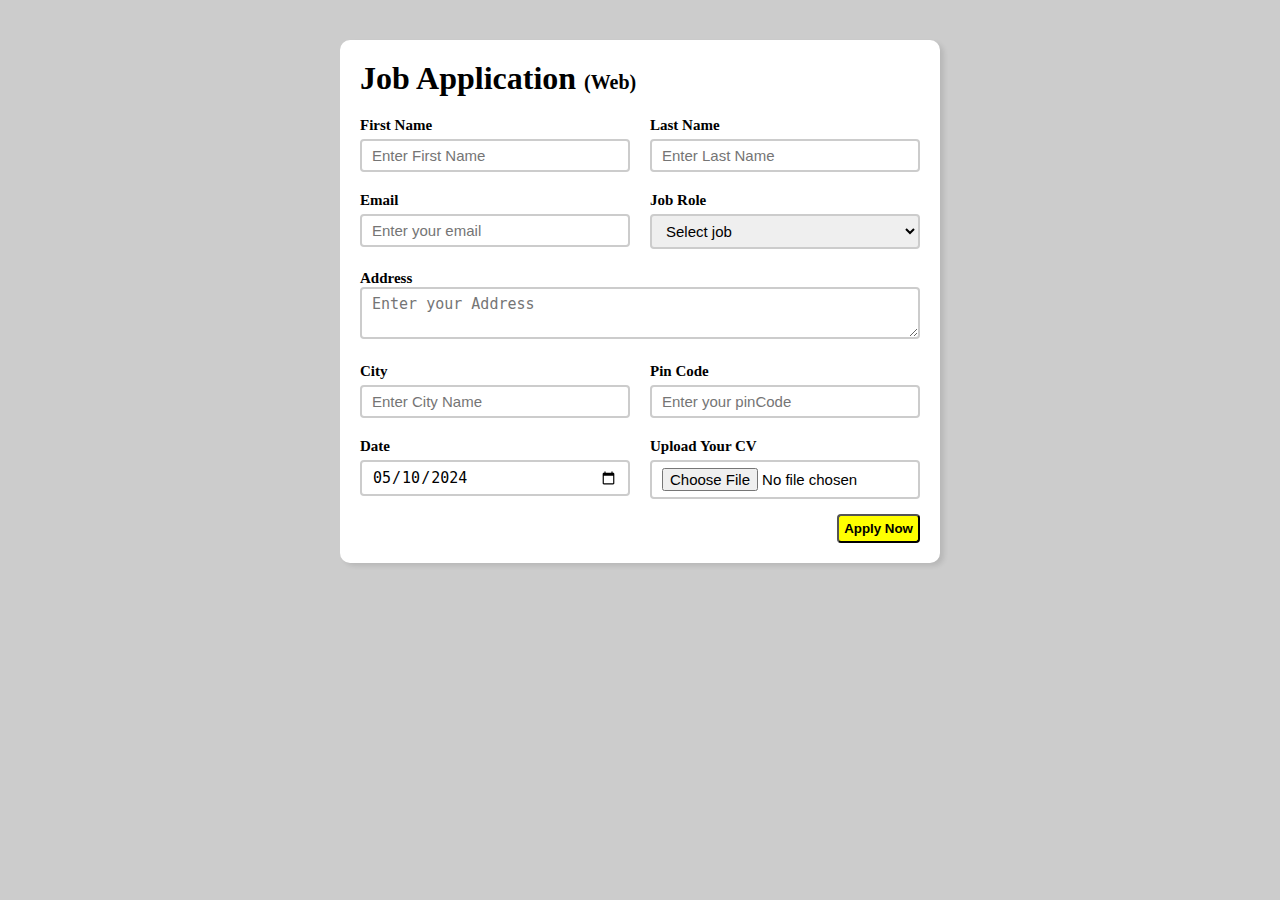
==== jobApplication/index.html @ 82a9b636 "basicProjects" ====
<!DOCTYPE html>
<html lang="en">
<head>
    <meta charset="UTF-8">
    <meta name="viewport" content="width=device-width, initial-scale=1.0">
    <title>Job Application</title>
    <link rel="stylesheet" href="style.css">
</head>
<body>
    <div class="container">
        <div class="apply_box">
       <h1> Job Application <span class="title">(Web)</span></h1>
       <form action="">
        <div class="form_container">
                <div class="form_control">
                    <label for="first_name">First Name</label>
                    <input id="first_name" name="first_name" placeholder="Enter First Name" type="text">

                </div>

                <div class="form_control">
                    <label for="last_name">Last Name</label>
                    <input id="last_name" name="last_name" placeholder="Enter Last Name" type="text">

                </div>
                <div class="form_control">

                <label for= "email" >Email</label>
                <input name="email"
                        id= "email"
                        type=  "email"
                        placeholder="Enter your email">

                </div>    

                        <div class="form_control">

                            <label for= "job_role" >Job Role</label>
                            <select name="job_role"
                                    id= "job_role"
                                
                                >     

                                <option value="">Select job</option>
                                <option value="juniorSoftwareEngineer">Junior software Engineer</option>
                                <option value="javaProgrammer">java  Programmer</option>
                                <option value="fullStackWeb">Full Stack Web developer</option>
                            </select> 

                </div>

                <div class="textarea_control">

                    <label for= "Address" >Address</label>
                    <textarea name="Address" id="Address" row="7" cols="50"
                    placeholder="Enter your Address"></textarea>
        
                </div> 
                
                <div class="form_control">

                    <label for= "City" >City</label>
                    <input name="City"
                            id= "City"
                        type=  "text"
                        placeholder="Enter City Name">
        
                </div>   

                <div class="form_control">

                    <label for= "pinCode" >Pin Code</label>
                    <input name="pinCode"
                            id= "pinCode"
                        type=  "number"
                        placeholder="Enter your pinCode">
        
                </div> 

                <div class="form_control">

                    <label for= "Date" >Date</label>
                    <input name="Date"
                            id= "Date"
                        type=  "date"
                        value="2024-05-10"
                        >
        
                </div> 

                <div class="form_control">

                    <label for= upload" >Upload Your CV</label>
                    <input name="upload"
                            id= "upload"
                        type=  "file"
                        
                        >
        
                </div>
                
        </div>  
        
        <div class="buttonContainer">
        <button type="submit">Apply Now</button>
        </div>

       </form>
  


        </div>

    </div>

</body>
</html>
---- jobApplication/style.css ----
*{
    margin:0;
    padding:0;
    box-sizing: border-box;
}
body
{
    background-color: #ccc;
}
.container
{
  
   max-width: 900px;
    margin: 0 auto; 
   
}
.apply_box
{
    max-width: 600px;
    padding: 20px;
    background-color: white;
    margin: 0 auto;
    margin-top: 40px;
    box-shadow: 4px 3px 5px rgba(1, 1, 1, 0.1);
    border-radius:10px ;
}
.title
{
    font-size: 20px;
}
.form_container
{   
    margin-top:20px;
    display: grid;
    grid-template-columns: repeat(auto-fit, minmax(200px,1fr));
    gap: 20px;
}
.form_control
{
 display: flex;
 flex-direction: column;
}
label
{
    font-size:15px;
    font-weight: 800;
    margin-bottom: 5px;
}
input,select,textarea
{
    padding: 6px 10px;
    border:2px solid #ccc;
    border-radius: 4px;
    font-size: 15px;
}
input:focus
{
    outline-color: rgba(0, 0, 255, 0.541);
}
textarea:focus
{
    outline-color: rgba(0, 0, 255, 0.541);
}
button
{
    
    margin-top: 15px;
    padding: 5px 5px;
    background-color: yellow;
    font-weight: bold;
    border-radius: 4px;
   transition: 0.3s ease-in;

}
.buttonContainer
{
    text-align: end;
}
button:hover
{
    background-color: blue;
    color: white;
  transition: 0.3s ease-out;
    cursor: pointer;
}
.textarea_control{
    grid-column: 1/span 2;
}
.textarea_control textarea
{   
    width:100%;
}
@media (max-width:460px)
{
    .textarea_control{
        grid-column: 1/span 1;
    }
};
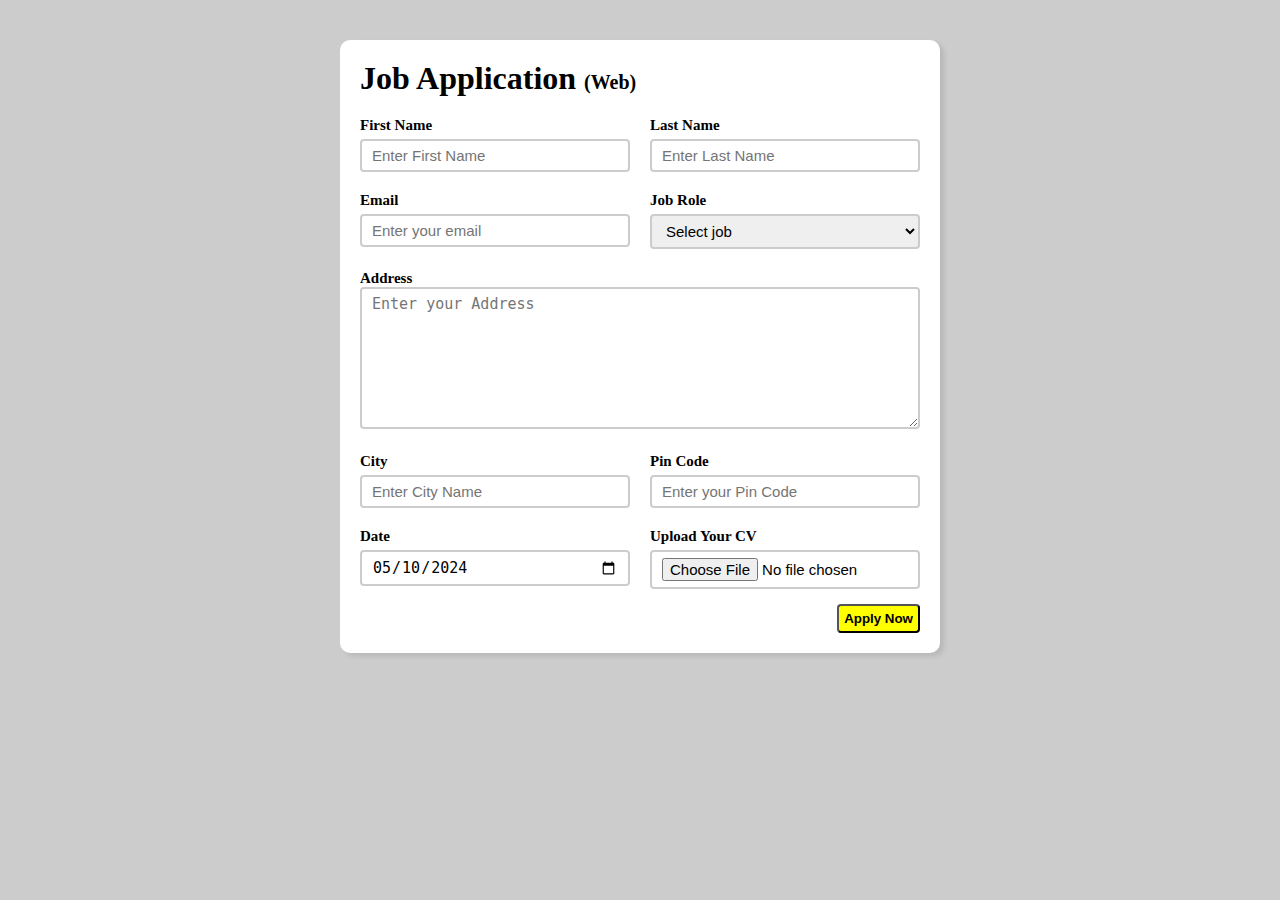
==== commit a33014d2: "updated" ====
--- a/jobApplication/index.html
+++ b/jobApplication/index.html
@@ -9,109 +9,65 @@
 <body>
     <div class="container">
         <div class="apply_box">
-       <h1> Job Application <span class="title">(Web)</span></h1>
-       <form action="">
-        <div class="form_container">
-                <div class="form_control">
-                    <label for="first_name">First Name</label>
-                    <input id="first_name" name="first_name" placeholder="Enter First Name" type="text">
+            <h1>Job Application <span class="title">(Web)</span></h1>
+            <form action="connetion.php" method="post" enctype="multipart/form-data">
+                <div class="form_container">
+                    <div class="form_control">
+                        <label for="first_name">First Name</label>
+                        <input id="first_name" name="first_name" placeholder="Enter First Name" type="text">
+                    </div>
 
+                    <div class="form_control">
+                        <label for="last_name">Last Name</label>
+                        <input id="last_name" name="last_name" placeholder="Enter Last Name" type="text">
+                    </div>
+
+                    <div class="form_control">
+                        <label for="email">Email</label>
+                        <input name="email" id="email" type="email" placeholder="Enter your email">
+                    </div>    
+
+                    <div class="form_control">
+                        <label for="job_role">Job Role</label>
+                        <select name="job_role" id="job_role">
+                            <option value="">Select job</option>
+                            <option value="juniorSoftwareEngineer">Junior Software Engineer</option>
+                            <option value="javaProgrammer">Java Programmer</option>
+                            <option value="fullStackWeb">Full Stack Web Developer</option>
+                        </select>
+                    </div>
+
+                    <div class="textarea_control">
+                        <label for="Address">Address</label>
+                        <textarea name="Address" id="Address" rows="7" cols="50" placeholder="Enter your Address"></textarea>
+                    </div> 
+
+                    <div class="form_control">
+                        <label for="City">City</label>
+                        <input name="City" id="City" type="text" placeholder="Enter City Name">
+                    </div>   
+
+                    <div class="form_control">
+                        <label for="pinCode">Pin Code</label>
+                        <input name="pinCode" id="pinCode" type="number" placeholder="Enter your Pin Code">
+                    </div> 
+
+                    <div class="form_control">
+                        <label for="Date">Date</label>
+                        <input name="Date" id="Date" type="date" value="2024-05-10">
+                    </div> 
+
+                    <div class="form_control">
+                        <label for="upload">Upload Your CV</label>
+                        <input name="upload" id="upload" type="file">
+                    </div>
+                </div>  
+
+                <div class="buttonContainer">
+                    <button type="submit">Apply Now</button>
                 </div>
-
-                <div class="form_control">
-                    <label for="last_name">Last Name</label>
-                    <input id="last_name" name="last_name" placeholder="Enter Last Name" type="text">
-
-                </div>
-                <div class="form_control">
-
-                <label for= "email" >Email</label>
-                <input name="email"
-                        id= "email"
-                        type=  "email"
-                        placeholder="Enter your email">
-
-                </div>    
-
-                        <div class="form_control">
-
-                            <label for= "job_role" >Job Role</label>
-                            <select name="job_role"
-                                    id= "job_role"
-                                
-                                >     
-
-                                <option value="">Select job</option>
-                                <option value="juniorSoftwareEngineer">Junior software Engineer</option>
-                                <option value="javaProgrammer">java  Programmer</option>
-                                <option value="fullStackWeb">Full Stack Web developer</option>
-                            </select> 
-
-                </div>
-
-                <div class="textarea_control">
-
-                    <label for= "Address" >Address</label>
-                    <textarea name="Address" id="Address" row="7" cols="50"
-                    placeholder="Enter your Address"></textarea>
-        
-                </div> 
-                
-                <div class="form_control">
-
-                    <label for= "City" >City</label>
-                    <input name="City"
-                            id= "City"
-                        type=  "text"
-                        placeholder="Enter City Name">
-        
-                </div>   
-
-                <div class="form_control">
-
-                    <label for= "pinCode" >Pin Code</label>
-                    <input name="pinCode"
-                            id= "pinCode"
-                        type=  "number"
-                        placeholder="Enter your pinCode">
-        
-                </div> 
-
-                <div class="form_control">
-
-                    <label for= "Date" >Date</label>
-                    <input name="Date"
-                            id= "Date"
-                        type=  "date"
-                        value="2024-05-10"
-                        >
-        
-                </div> 
-
-                <div class="form_control">
-
-                    <label for= upload" >Upload Your CV</label>
-                    <input name="upload"
-                            id= "upload"
-                        type=  "file"
-                        
-                        >
-        
-                </div>
-                
-        </div>  
-        
-        <div class="buttonContainer">
-        <button type="submit">Apply Now</button>
+            </form>
         </div>
-
-       </form>
-  
-
-
-        </div>
-
     </div>
-
 </body>
-</html>+</html>
